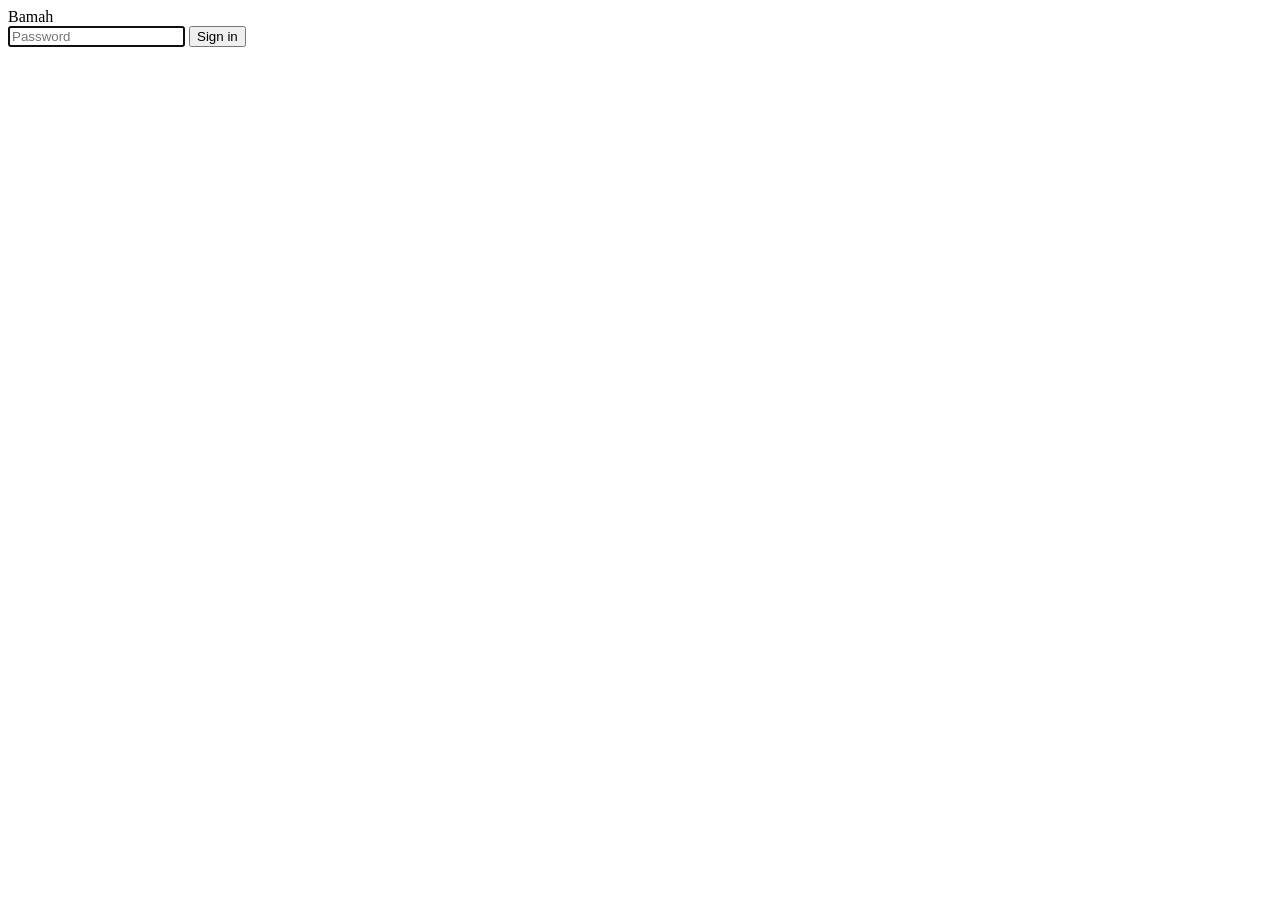
==== app/bamah/static/login.html @ f560eb7d "Bamah: a stage for the characters of a story Put characters in a scene together and watch how each o" ====
<!doctype html>
<html lang="en">
<head>
<meta charset="utf-8">
<meta name="viewport" content="width=device-width, initial-scale=1">
<title>Bamah</title>
<link rel="icon" href="/static/icon.svg" type="image/svg+xml">
<link rel="stylesheet" href="/static/app.css">
</head>
<body>
<div class="login">
  <form id="f">
    <div class="brand">Bamah</div>
    <input type="password" id="pw" placeholder="Password" autocomplete="current-password" autofocus>
    <button class="btn primary" type="submit">Sign in</button>
    <div class="err" id="err" style="margin-top:10px"></div>
  </form>
</div>
<script>
document.getElementById('f').addEventListener('submit', async (e) => {
  e.preventDefault();
  const r = await fetch('/api/login', {method: 'POST', headers: {'content-type': 'application/json'},
    body: JSON.stringify({password: document.getElementById('pw').value})});
  if (r.ok) location.href = '/';
  else document.getElementById('err').textContent = 'Wrong password';
});
</script>
</body>
</html>
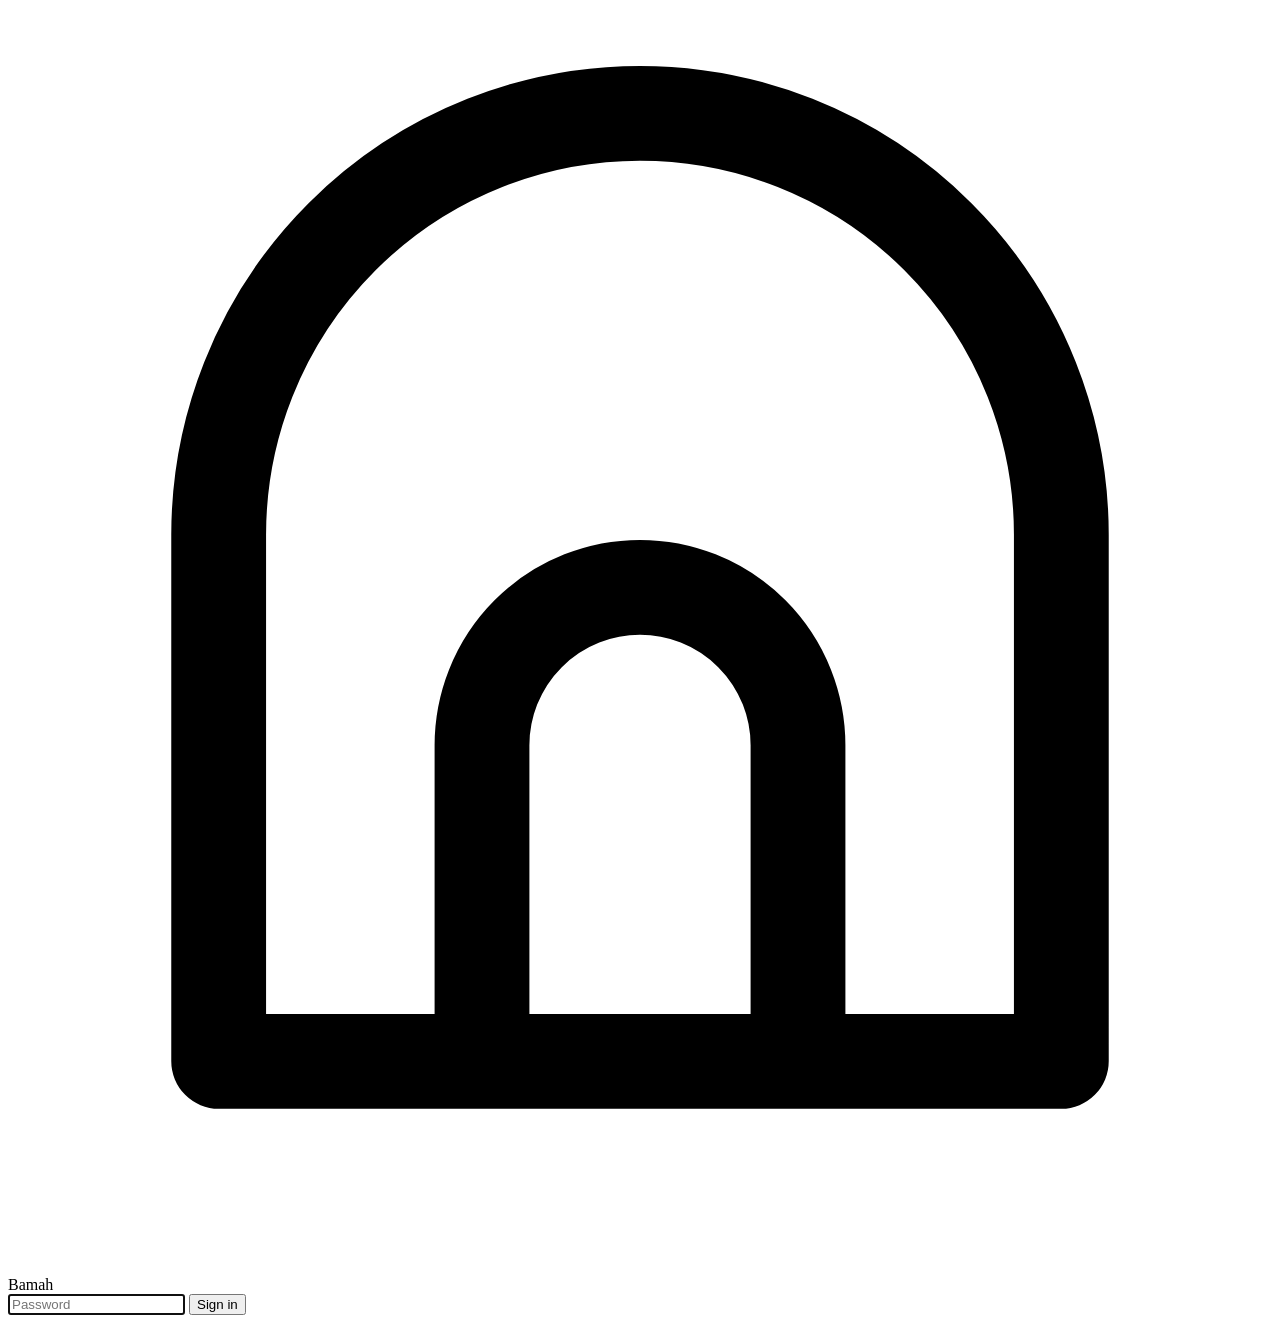
==== commit 1a839681: "A new look: dark, portrait-first, with feelings beside the scene The app is dark by default now (Lig" ====
--- a/app/bamah/static/login.html
+++ b/app/bamah/static/login.html
@@ -5,13 +5,15 @@
 <meta name="viewport" content="width=device-width, initial-scale=1">
 <title>Bamah</title>
 <link rel="icon" href="/static/icon.svg" type="image/svg+xml">
+<link rel="stylesheet" href="/fonts/fonts.css">
 <link rel="stylesheet" href="/static/app.css">
 </head>
 <body>
 <div class="login">
   <form id="f">
+    <div class="logo"><svg viewBox="0 0 24 24" fill="none" stroke="currentColor" stroke-width="1.8" stroke-linecap="round" stroke-linejoin="round" aria-hidden="true"><path d="M4 20V10a8 8 0 0 1 16 0v10M4 20h16M9 20v-6a3 3 0 0 1 6 0v6"/></svg></div>
     <div class="brand">Bamah</div>
-    <input type="password" id="pw" placeholder="Password" autocomplete="current-password" autofocus>
+    <input type="password" id="pw" placeholder="Password" aria-label="Password" autocomplete="current-password" autofocus>
     <button class="btn primary" type="submit">Sign in</button>
     <div class="err" id="err" style="margin-top:10px"></div>
   </form>
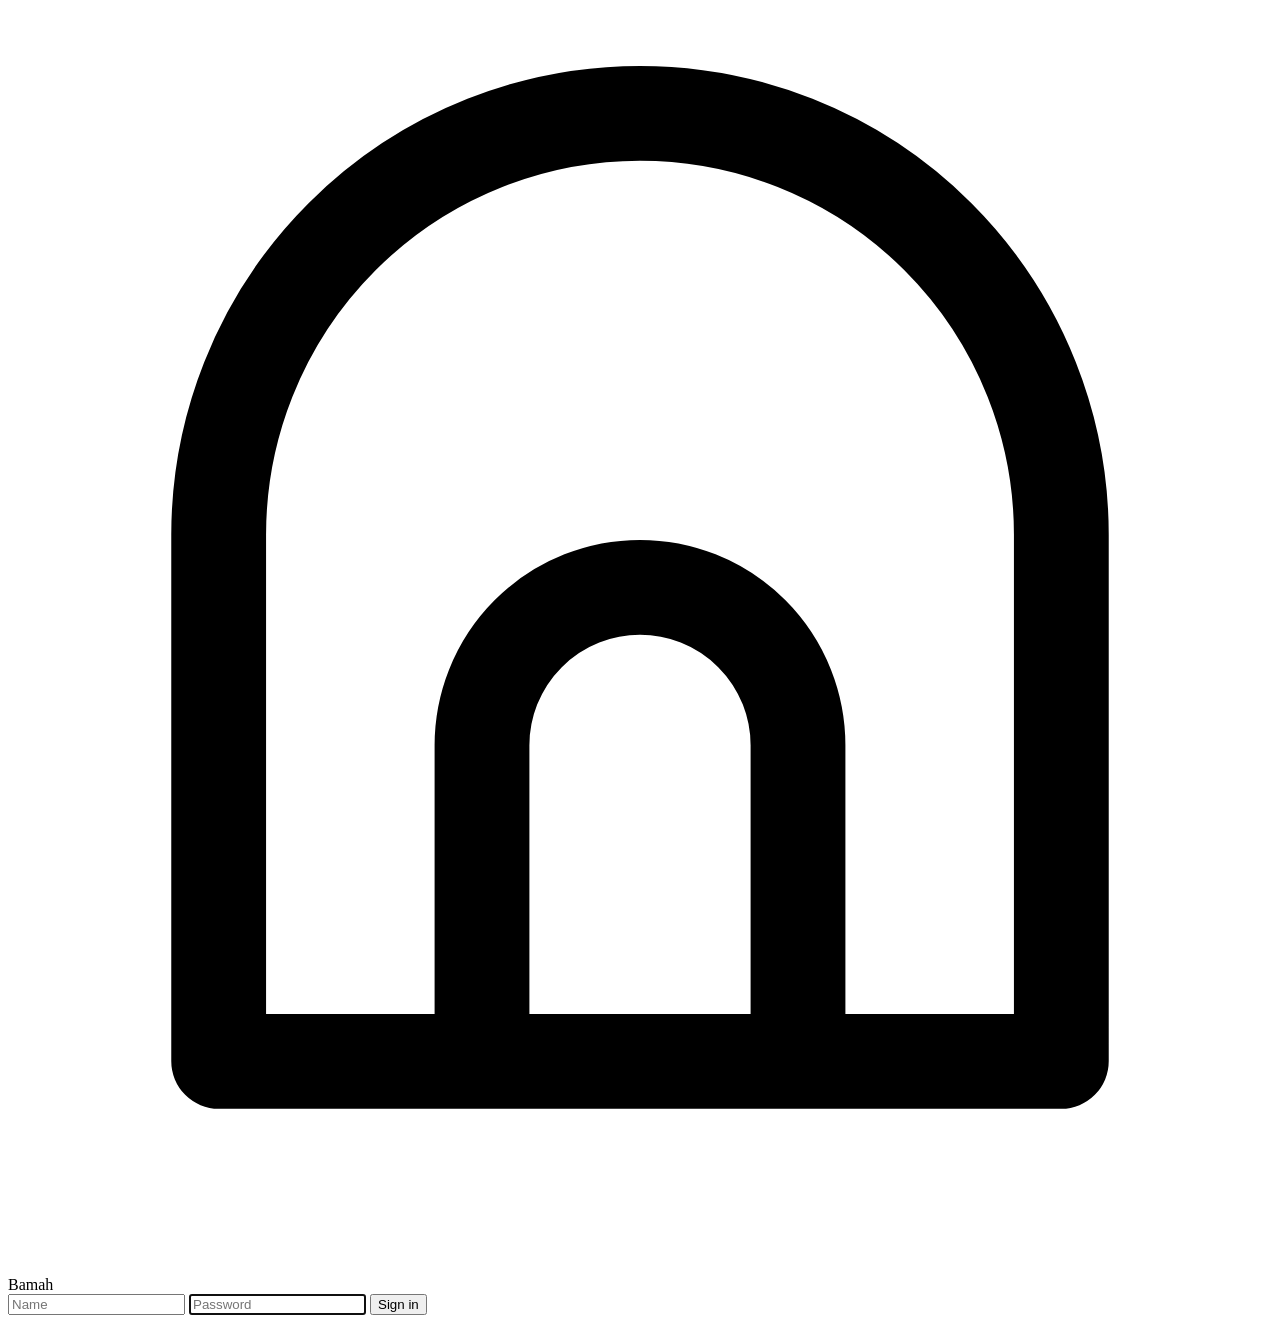
==== commit d0352b75: "People: each signs in with a name and has stories, characters and models of their own The first pers" ====
--- a/app/bamah/static/login.html
+++ b/app/bamah/static/login.html
@@ -4,27 +4,39 @@
 <meta charset="utf-8">
 <meta name="viewport" content="width=device-width, initial-scale=1">
 <title>Bamah</title>
+<meta name="theme-color" content="#120e0f">
+<meta name="apple-mobile-web-app-capable" content="yes">
+<link rel="manifest" href="/manifest.webmanifest">
 <link rel="icon" href="/static/icon.svg" type="image/svg+xml">
+<link rel="apple-touch-icon" href="/static/icon-180.png">
 <link rel="stylesheet" href="/fonts/fonts.css">
 <link rel="stylesheet" href="/static/app.css">
+<script src="/static/themes.js"></script>
 </head>
 <body>
 <div class="login">
   <form id="f">
     <div class="logo"><svg viewBox="0 0 24 24" fill="none" stroke="currentColor" stroke-width="1.8" stroke-linecap="round" stroke-linejoin="round" aria-hidden="true"><path d="M4 20V10a8 8 0 0 1 16 0v10M4 20h16M9 20v-6a3 3 0 0 1 6 0v6"/></svg></div>
     <div class="brand">Bamah</div>
+    <input id="name" class="hidden" placeholder="Name" aria-label="Name" autocomplete="username" autocapitalize="words">
     <input type="password" id="pw" placeholder="Password" aria-label="Password" autocomplete="current-password" autofocus>
     <button class="btn primary" type="submit">Sign in</button>
     <div class="err" id="err" style="margin-top:10px"></div>
   </form>
 </div>
 <script>
+const name = document.getElementById('name'), pw = document.getElementById('pw');
+let names = false;
+fetch('/api/login').then((r) => r.json()).then((d) => {
+  names = d.names;
+  if (names) { name.classList.remove('hidden'); name.focus(); }
+}).catch(() => {});
 document.getElementById('f').addEventListener('submit', async (e) => {
   e.preventDefault();
   const r = await fetch('/api/login', {method: 'POST', headers: {'content-type': 'application/json'},
-    body: JSON.stringify({password: document.getElementById('pw').value})});
+    body: JSON.stringify({name: name.value, password: pw.value})});
   if (r.ok) location.href = '/';
-  else document.getElementById('err').textContent = 'Wrong password';
+  else document.getElementById('err').textContent = names ? 'Wrong name or password' : 'Wrong password';
 });
 </script>
 </body>
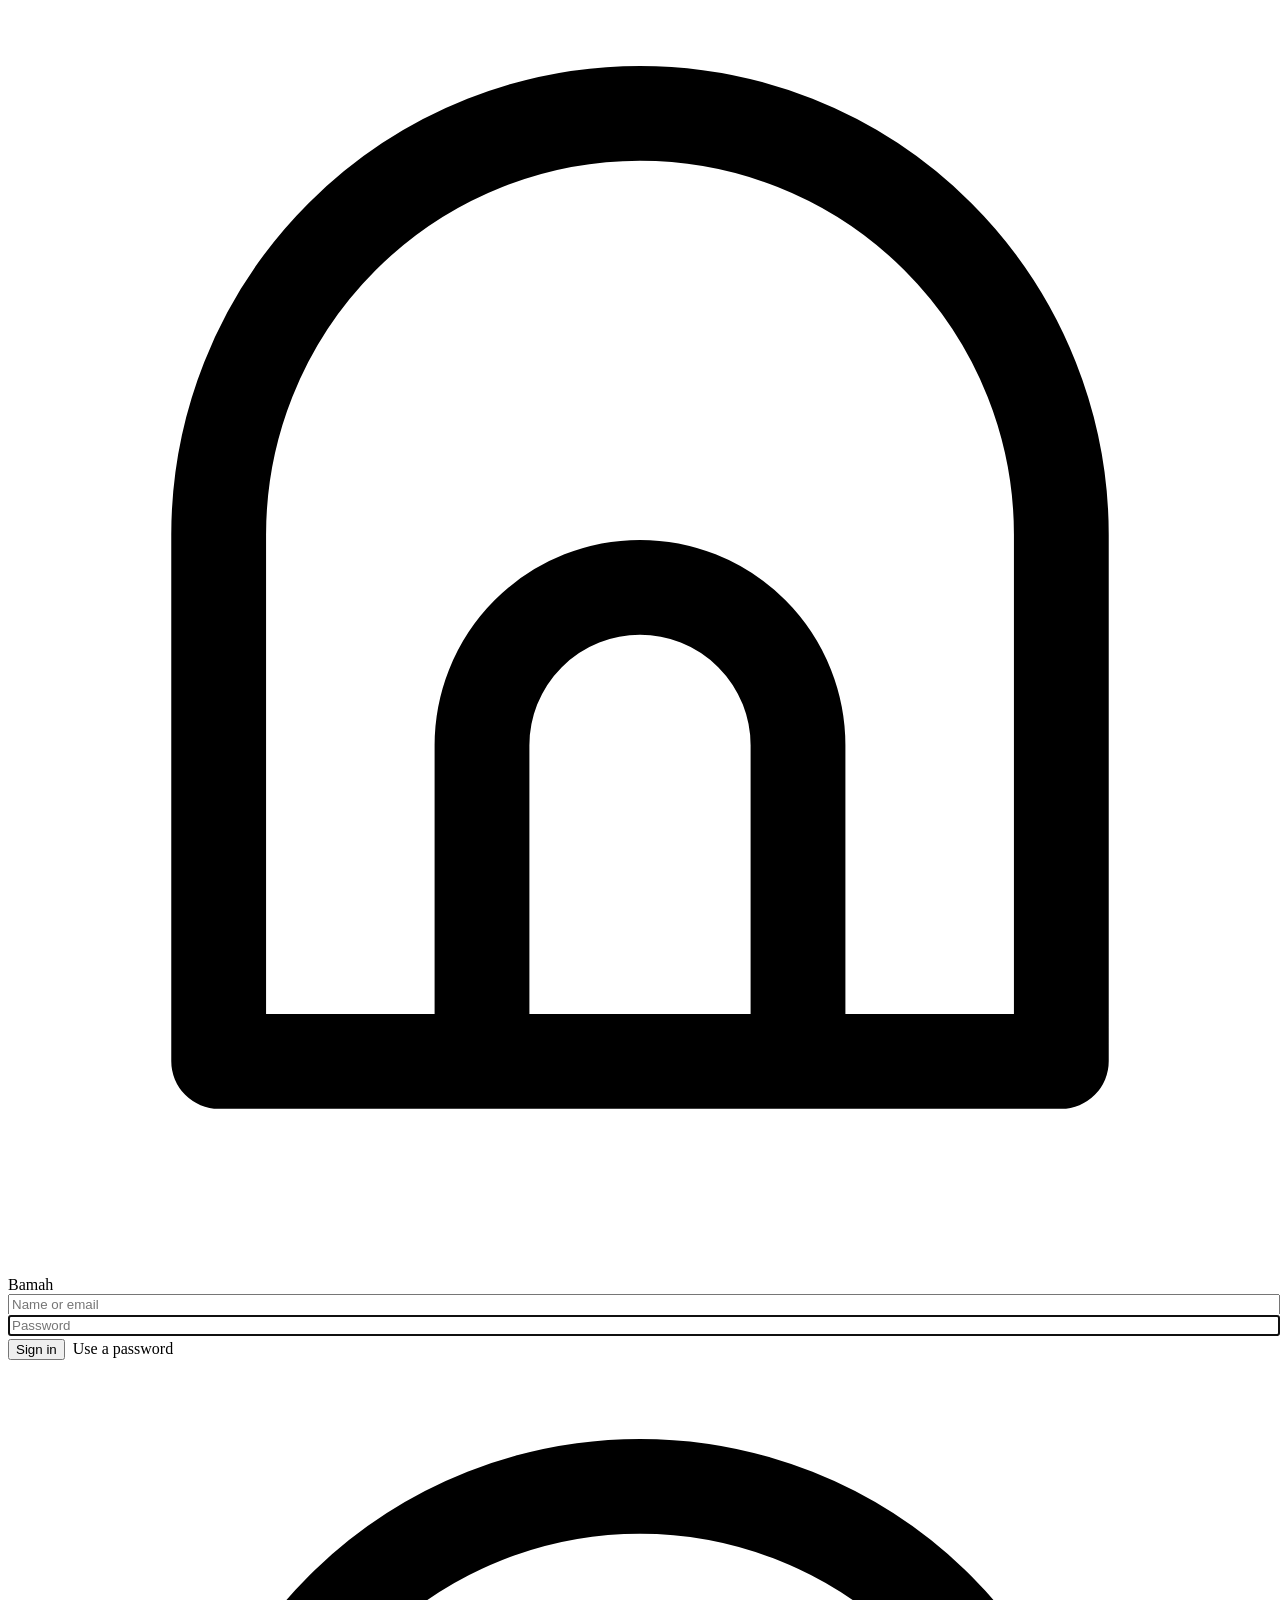
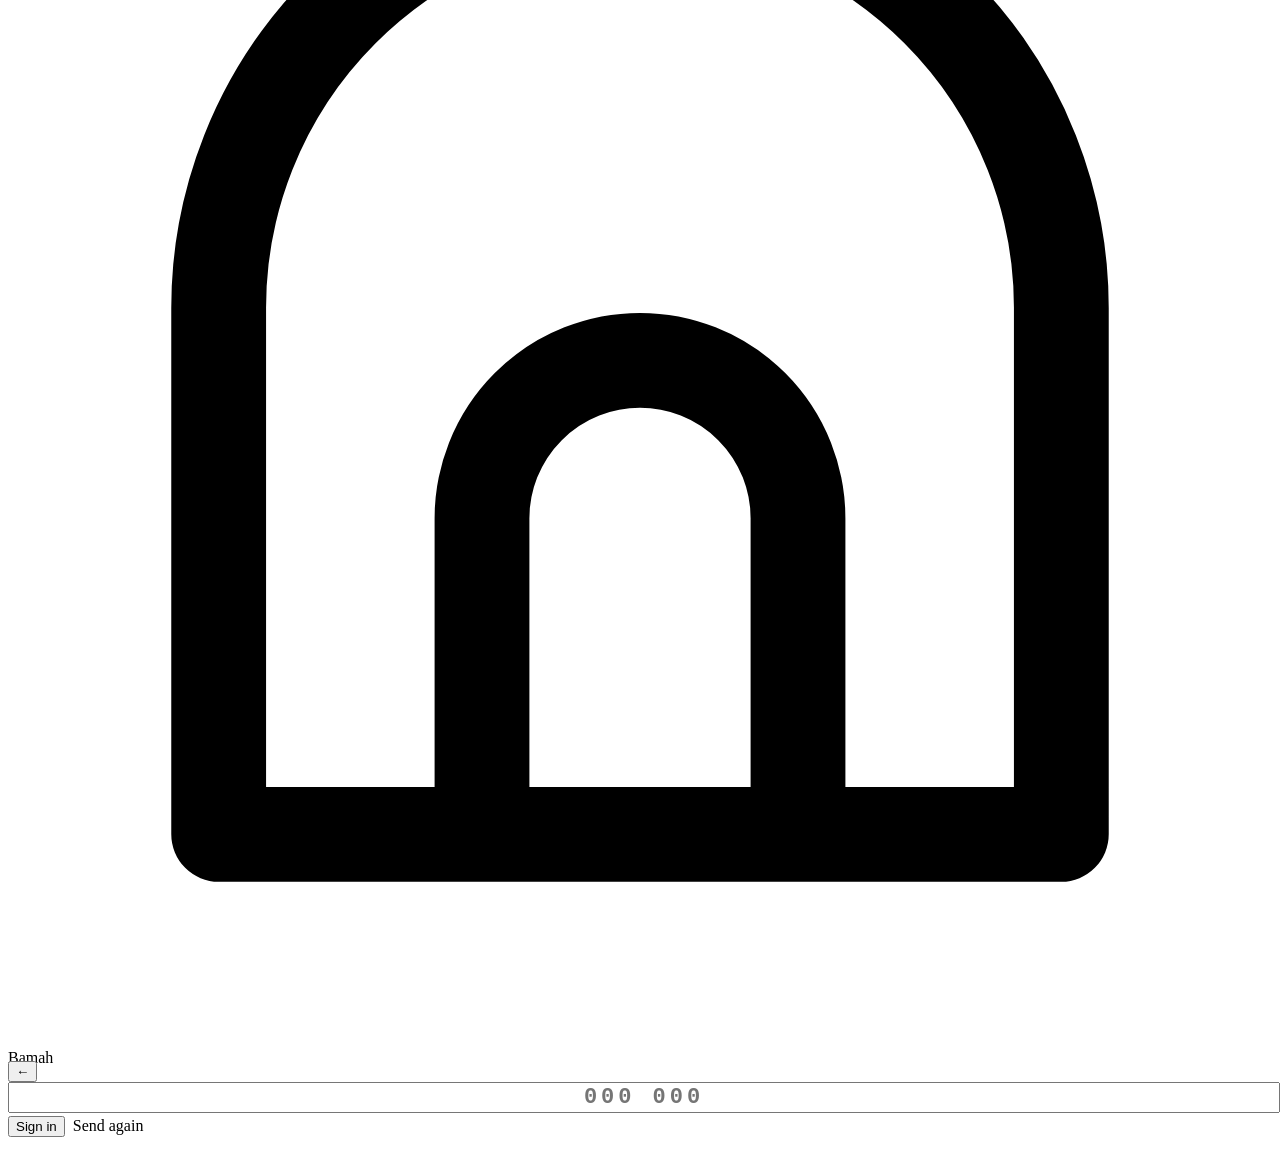
==== commit d978cc02: "Invites by email, and signing in with a code by email or a password of your own The first person inv" ====
--- a/app/bamah/static/login.html
+++ b/app/bamah/static/login.html
@@ -18,26 +18,92 @@
   <form id="f">
     <div class="logo"><svg viewBox="0 0 24 24" fill="none" stroke="currentColor" stroke-width="1.8" stroke-linecap="round" stroke-linejoin="round" aria-hidden="true"><path d="M4 20V10a8 8 0 0 1 16 0v10M4 20h16M9 20v-6a3 3 0 0 1 6 0v6"/></svg></div>
     <div class="brand">Bamah</div>
-    <input id="name" class="hidden" placeholder="Name" aria-label="Name" autocomplete="username" autocapitalize="words">
-    <input type="password" id="pw" placeholder="Password" aria-label="Password" autocomplete="current-password" autofocus>
+    <input id="who" class="hidden" placeholder="Name or email" aria-label="Name or email" autocomplete="username" autocapitalize="none" spellcheck="false">
+    <input type="password" id="pw" placeholder="Password" aria-label="Password" autocomplete="current-password">
+    <button class="btn primary" type="submit" id="go">Sign in</button>
+    <button class="linkish hidden" type="button" id="mode">Use a password</button>
+    <div class="err" role="alert"></div>
+  </form>
+  <form id="back" class="hidden">
+    <div class="logo"><svg viewBox="0 0 24 24" fill="none" stroke="currentColor" stroke-width="1.8" stroke-linecap="round" stroke-linejoin="round" aria-hidden="true"><path d="M4 20V10a8 8 0 0 1 16 0v10M4 20h16M9 20v-6a3 3 0 0 1 6 0v6"/></svg></div>
+    <div class="brand">Bamah</div>
+    <div class="to"><button class="icon" type="button" id="change" title="Back" aria-label="Back">←</button><span id="to"></span></div>
+    <input type="text" id="code" class="codein" inputmode="numeric" autocomplete="one-time-code" maxlength="7" placeholder="000 000" aria-label="Code">
     <button class="btn primary" type="submit">Sign in</button>
-    <div class="err" id="err" style="margin-top:10px"></div>
+    <button class="linkish" type="button" id="again">Send again</button>
+    <div class="err" role="alert"></div>
   </form>
 </div>
+<style>
+  .login .linkish { background: none; border: 0; color: var(--muted); font: 600 14px var(--ui, inherit); cursor: pointer; padding: 4px; }
+  .login .linkish:hover { color: var(--ink); }
+  .login .to { display: flex; align-items: center; gap: 6px; color: var(--muted); font-size: 14px; margin-top: -6px; }
+  .login .codein { font: 600 22px ui-monospace, SFMono-Regular, Menlo, monospace; letter-spacing: .18em; text-align: center; }
+  .login input { width: 100%; }
+  .login .err { min-height: 1.2em; text-align: center; }
+</style>
 <script>
-const name = document.getElementById('name'), pw = document.getElementById('pw');
-let names = false;
+(() => {
+const $ = (s) => document.querySelector(s);
+const SAY = {
+  'not-found': 'No one by that name or email', 'no-email': 'No email for this name. Use a password.',
+  throttled: 'Too many tries. Wait a bit.', locked: 'Too many tries. Use a code, or wait 15 minutes.',
+  login: 'Wrong name or password', mail: "Couldn't send the email", wrong: 'Wrong code', expired: 'Code expired',
+};
+let names = false, mail = false, usePw = true, who = '';
+try { $('#who').value = localStorage.getItem('bamah.who') || ''; usePw = localStorage.getItem('bamah.signin') === 'password'; } catch (e) {}
+
+function say(form, msg) { form.querySelector('.err').textContent = msg ? (SAY[msg] || 'Not signed in') : ''; }
+function only(id) { for (const f of ['#f', '#back']) $(f).classList.toggle('hidden', f !== id); }
+function mode(pw) {
+  usePw = pw || !mail;
+  $('#pw').classList.toggle('hidden', names && !usePw);
+  $('#go').textContent = names && !usePw ? 'Send code' : 'Sign in';
+  $('#mode').textContent = usePw ? 'Use a code' : 'Use a password';
+  $('#mode').classList.toggle('hidden', !names || !mail);
+  try { localStorage.setItem('bamah.signin', usePw ? 'password' : 'code'); } catch (e) {}
+}
+async function post(path, body) {
+  const r = await fetch(path, {method: 'POST', headers: {'content-type': 'application/json'}, body: JSON.stringify(body)});
+  const data = await r.json().catch(() => ({}));
+  if (!r.ok) throw new Error(data.detail || 'error');
+  return data;
+}
+async function sendCode(form) {
+  say(form, '');
+  try {
+    const r = await post('/api/login/code', {who});
+    $('#to').textContent = r.to;
+    only('#back'); say($('#back'), '');
+    $('#code').value = ''; $('#code').focus();
+  } catch (e) { say(form, e.message); }
+}
+
+$('#f').addEventListener('submit', async (e) => {
+  e.preventDefault();
+  who = $('#who').value.trim();
+  try { localStorage.setItem('bamah.who', who); } catch (x) {}
+  if (names && !usePw) return sendCode($('#f'));
+  say($('#f'), '');
+  try { await post('/api/login', {name: who, password: $('#pw').value}); location.href = '/'; }
+  catch (x) { say($('#f'), names ? x.message : 'login'); if (!names) $('#f .err').textContent = 'Wrong password'; $('#pw').select(); }
+});
+$('#mode').addEventListener('click', () => { mode(!usePw); say($('#f'), ''); (usePw && $('#who').value ? $('#pw') : $('#who')).focus(); });
+$('#again').addEventListener('click', () => sendCode($('#back')));
+$('#change').addEventListener('click', () => { only('#f'); $('#who').focus(); });
+$('#back').addEventListener('submit', async (e) => {
+  e.preventDefault(); say($('#back'), '');
+  try { await post('/api/login/verify', {who, code: $('#code').value}); location.href = '/'; }
+  catch (x) { say($('#back'), x.message); $('#code').select(); }
+});
+
 fetch('/api/login').then((r) => r.json()).then((d) => {
-  names = d.names;
-  if (names) { name.classList.remove('hidden'); name.focus(); }
-}).catch(() => {});
-document.getElementById('f').addEventListener('submit', async (e) => {
-  e.preventDefault();
-  const r = await fetch('/api/login', {method: 'POST', headers: {'content-type': 'application/json'},
-    body: JSON.stringify({name: name.value, password: pw.value})});
-  if (r.ok) location.href = '/';
-  else document.getElementById('err').textContent = names ? 'Wrong name or password' : 'Wrong password';
-});
+  names = d.names; mail = d.mail;
+  $('#who').classList.toggle('hidden', !names);
+  mode(usePw);
+  (names && !$('#who').value ? $('#who') : $('#pw').classList.contains('hidden') ? $('#who') : $('#pw')).focus();
+}).catch(() => $('#pw').focus());
+})();
 </script>
 </body>
 </html>
